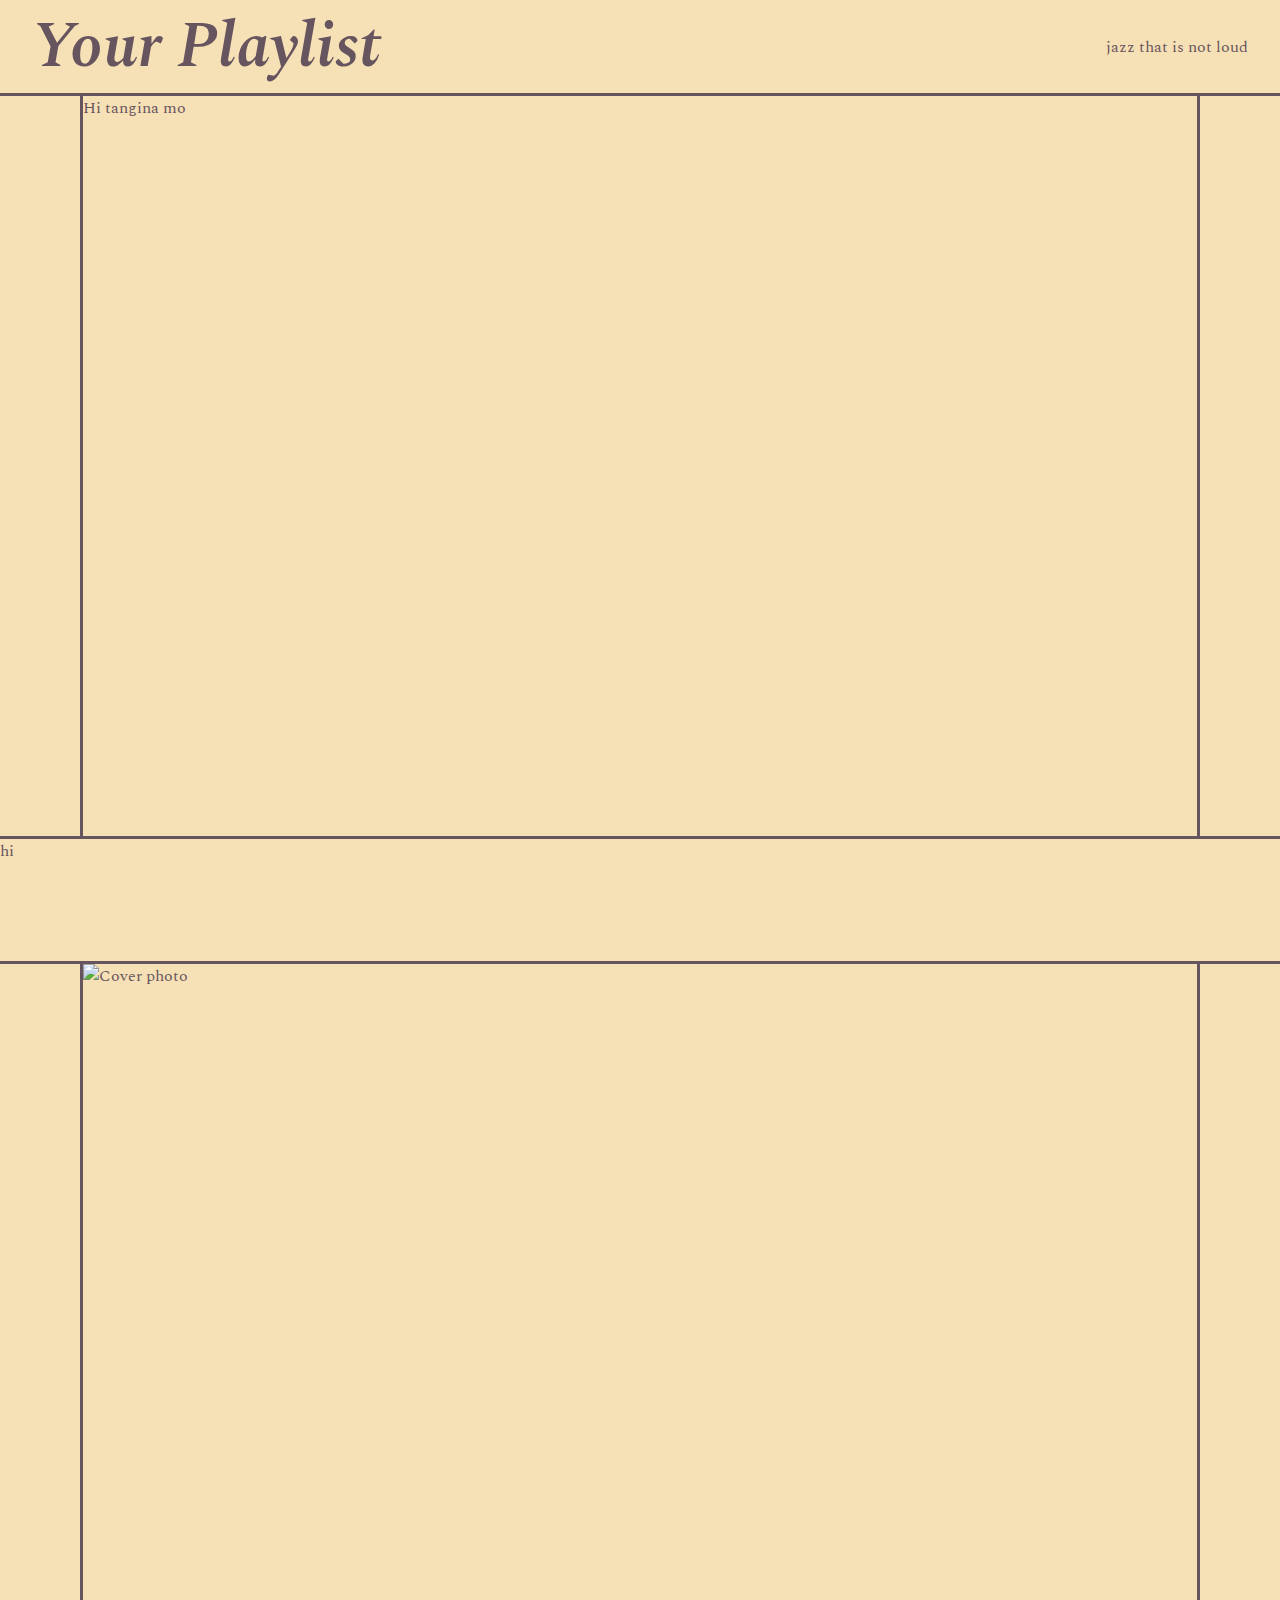
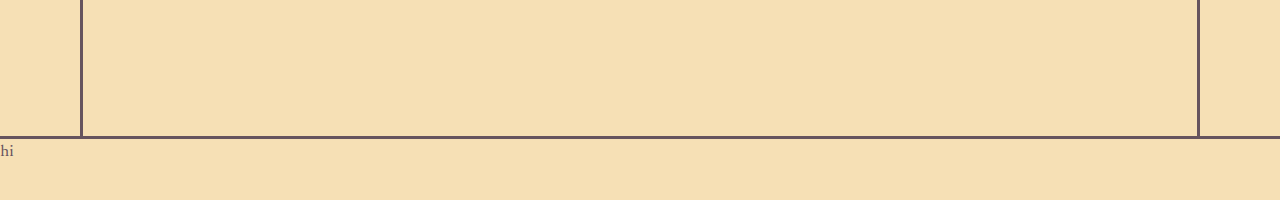
==== Your Playlist/index.html @ 859dbcf9 "added layout to the Your Playlist" ====
<!DOCTYPE html>
<html lang="en">
<head>
    <meta charset="UTF-8">
    <meta name="viewport" content="width=device-width, initial-scale=1.0">
    <title>Your Playlist</title>
    <link rel="stylesheet" href="css/style.css">
</head>
<body>
    <main>
        <section>
            <header>
                <h1>Your Playlist</h1>
                <p>jazz that is not loud</p>
            </header>
            
            <div class="content">
                Hi tangina mo
            </div>
            <footer>
                hi
            </footer>      
        </section>
        <section>
            <header>

            </header>
            <div class="content">
                <div class="first-page">
                
                </div>
                <div class="last-page">
                    <div class="img-container">
                        <img 
                        src="" 
                        alt="Cover photo">
                    </div>
                </div>
            </div>
            <footer>
                hi
            </footer>
        </section>
    </main>
</body>
</html>
---- Your Playlist/css/style.css ----
@import url("https://fonts.googleapis.com/css2?family=Spectral:ital,wght@0,200;0,300;0,400;0,500;0,600;0,700;0,800;1,200;1,300;1,400;1,500;1,600;1,700;1,800&display=swap");
*,
::before,
::after {
  margin: 0;
  padding: 0;
  box-sizing: border-box;
}

body {
  font-family: "Spectral", serif;
}

section {
  height: 100vh;
  display: flex;
  flex-direction: column;
  background-color: #f6e0b5;
  color: #66545e;
}
section header {
  border-bottom: 3px solid #66545e;
  width: 100%;
  height: 4rem;
}
section .content {
  flex: 1;
  border-style: solid;
  border-width: 0 3px 0 3px;
  margin: 0 5em 0 5em;
}
section footer {
  border-top: 3px solid #66545e;
  width: 100%;
  height: 4rem;
}
section:first-child header {
  height: 6em;
  display: flex;
  justify-content: space-between;
  align-items: center;
  padding: 0 2em 0 2em;
}
section:first-child header h1 {
  font-family: "Spectral", serif;
  font-weight: 600;
  font-style: italic;
  font-size: 4rem;
}/*# sourceMappingURL=style.css.map */
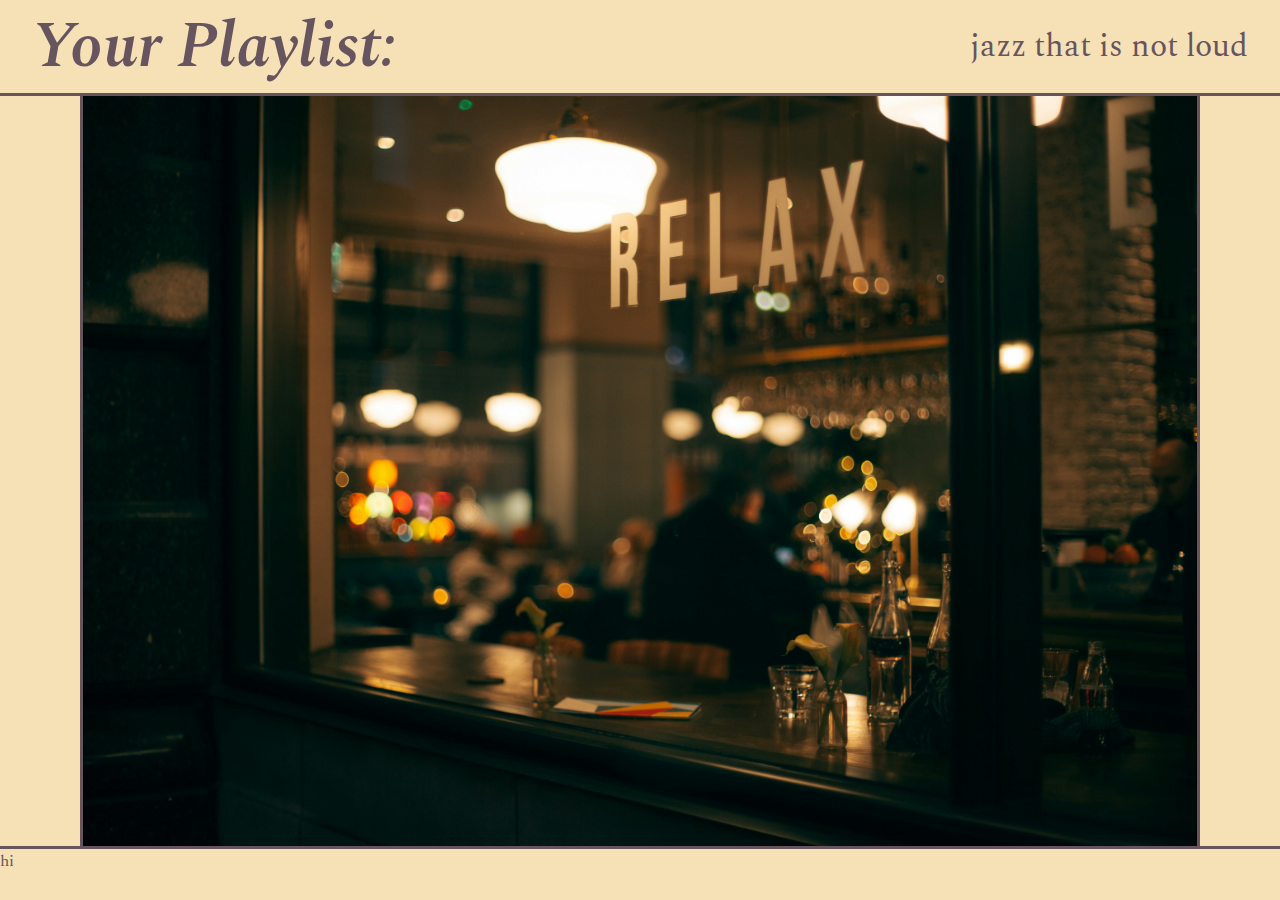
==== commit cd6d2b2f: "added scroll snap" ====
--- a/Your Playlist/index.html
+++ b/Your Playlist/index.html
@@ -10,17 +10,21 @@
     <main>
         <section>
             <header>
-                <h1>Your Playlist</h1>
+                <h1>Your Playlist:</h1>
                 <p>jazz that is not loud</p>
             </header>
             
-            <div class="content">
-                Hi tangina mo
+            <div class="content img-container">
+                <img 
+                src="assets/main-cover.jpg" 
+                alt="main-cover cafe">
             </div>
             <footer>
                 hi
             </footer>      
         </section>
+
+        <!-- song selection -->
         <section>
             <header>
 
@@ -41,6 +45,17 @@
                 hi
             </footer>
         </section>
+
+        <!-- creator and insert wavebar -->
+        <section>
+            <header></header>
+            <div class="content">
+
+            </div>
+            <footer>
+
+            </footer>
+        </section>
     </main>
 </body>
 </html>--- a/Your Playlist/css/style.css
+++ b/Your Playlist/css/style.css
@@ -11,12 +11,19 @@
   font-family: "Spectral", serif;
 }
 
+main {
+  scroll-snap-type: y mandatory;
+  overflow-y: scroll;
+  height: 100vh;
+}
+
 section {
   height: 100vh;
   display: flex;
   flex-direction: column;
   background-color: #f6e0b5;
   color: #66545e;
+  scroll-snap-align: start;
 }
 section header {
   border-bottom: 3px solid #66545e;
@@ -46,4 +53,14 @@
   font-weight: 600;
   font-style: italic;
   font-size: 4rem;
+}
+section:first-child header p {
+  font-size: 2rem;
+}
+
+img {
+  width: 100%;
+  height: 100%;
+  -o-object-fit: fill;
+     object-fit: fill;
 }/*# sourceMappingURL=style.css.map */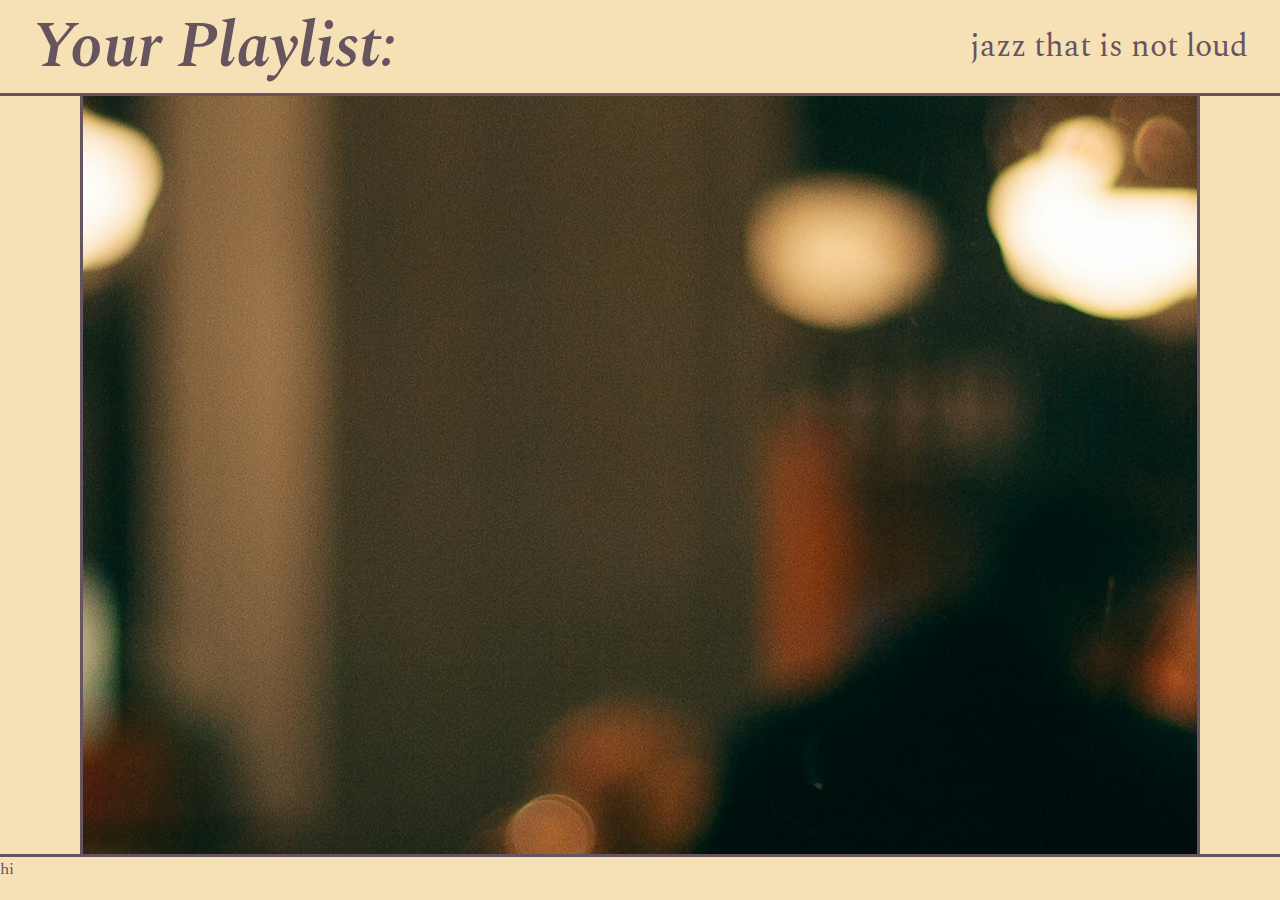
==== commit 0ec6e47a: "fixed main cover on first page" ====
--- a/Your Playlist/index.html
+++ b/Your Playlist/index.html
@@ -14,11 +14,7 @@
                 <p>jazz that is not loud</p>
             </header>
             
-            <div class="content img-container">
-                <img 
-                src="assets/main-cover.jpg" 
-                alt="main-cover cafe">
-            </div>
+            <div class="content"></div>
             <footer>
                 hi
             </footer>      
--- a/Your Playlist/css/style.css
+++ b/Your Playlist/css/style.css
@@ -27,19 +27,17 @@
 }
 section header {
   border-bottom: 3px solid #66545e;
-  width: 100%;
-  height: 4rem;
+  flex: 1;
 }
 section .content {
-  flex: 1;
   border-style: solid;
   border-width: 0 3px 0 3px;
   margin: 0 5em 0 5em;
+  flex: 3 0 70%;
 }
 section footer {
   border-top: 3px solid #66545e;
-  width: 100%;
-  height: 4rem;
+  flex: 1;
 }
 section:first-child header {
   height: 6em;
@@ -57,10 +55,8 @@
 section:first-child header p {
   font-size: 2rem;
 }
-
-img {
-  width: 100%;
-  height: 100%;
-  -o-object-fit: fill;
-     object-fit: fill;
+section:first-child .content {
+  background: url("../assets/main-cover.jpg");
+  background-repeat: no-repeat;
+  background-position: center;
 }/*# sourceMappingURL=style.css.map */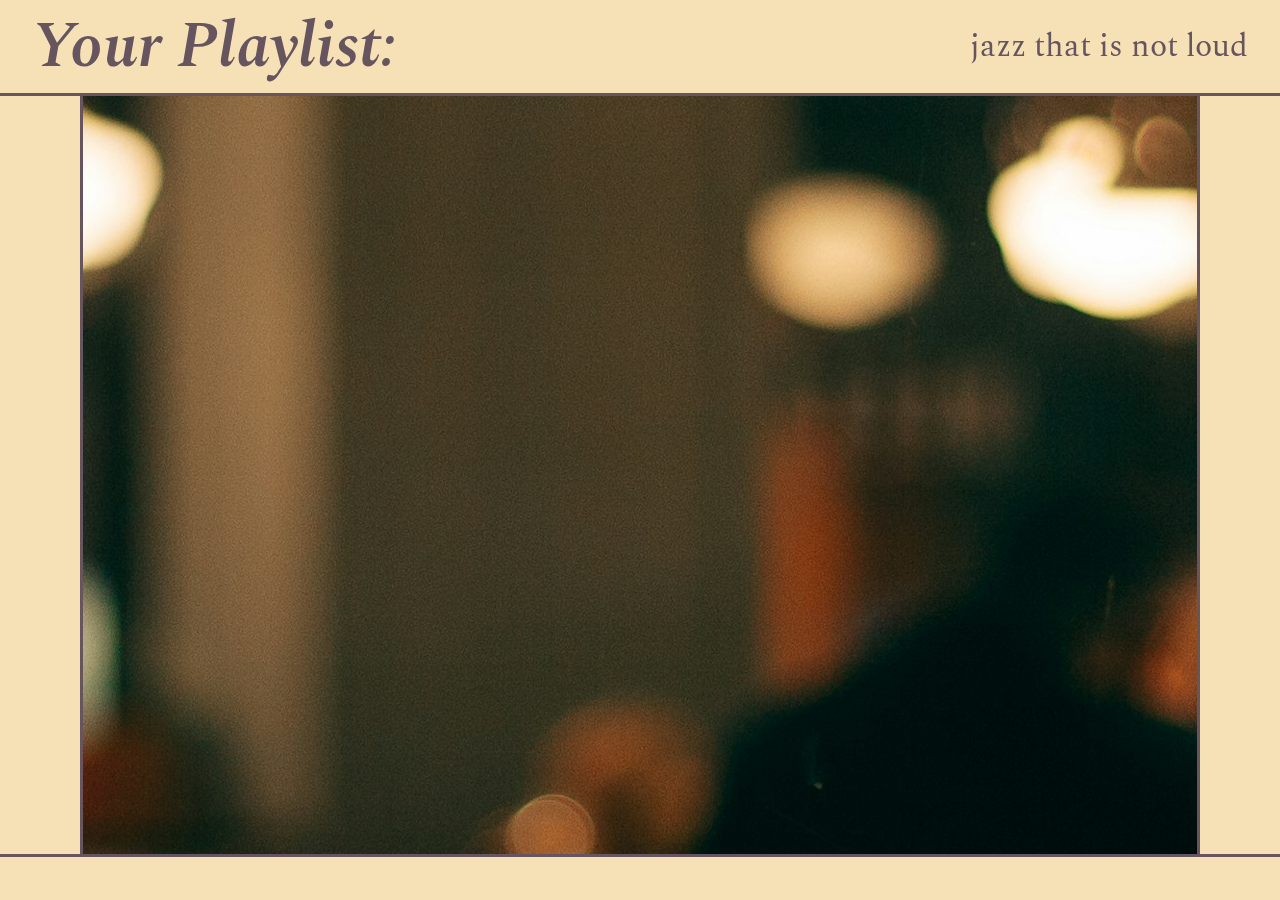
==== commit 64e46136: "added left and right layout for the 2nd page" ====
--- a/Your Playlist/index.html
+++ b/Your Playlist/index.html
@@ -16,30 +16,23 @@
             
             <div class="content"></div>
             <footer>
-                hi
+
             </footer>      
         </section>
 
         <!-- song selection -->
         <section>
-            <header>
-
-            </header>
+            <header></header>
             <div class="content">
                 <div class="first-page">
-                
+                    <!-- TO:DO add picture with sun and moon rotating to it -->
+                    <h1>hi</h1>
                 </div>
-                <div class="last-page">
-                    <div class="img-container">
-                        <img 
-                        src="" 
-                        alt="Cover photo">
-                    </div>
+                <div class="last-page" id="picture-selector">
+                    
                 </div>
             </div>
-            <footer>
-                hi
-            </footer>
+            <footer></footer>
         </section>
 
         <!-- creator and insert wavebar -->
--- a/Your Playlist/css/style.css
+++ b/Your Playlist/css/style.css
@@ -59,4 +59,20 @@
   background: url("../assets/main-cover.jpg");
   background-repeat: no-repeat;
   background-position: center;
+}
+section:nth-child(2) .content {
+  display: flex;
+}
+section:nth-child(2) .content > * {
+  flex: 1;
+}
+section:nth-child(2) .content .first-page {
+  display: flex;
+  justify-content: center;
+  align-items: center;
+}
+section:nth-child(2) .content .last-page {
+  background: url("../assets/main-cover.jpg");
+  background-repeat: no-repeat;
+  background-position: center;
 }/*# sourceMappingURL=style.css.map */